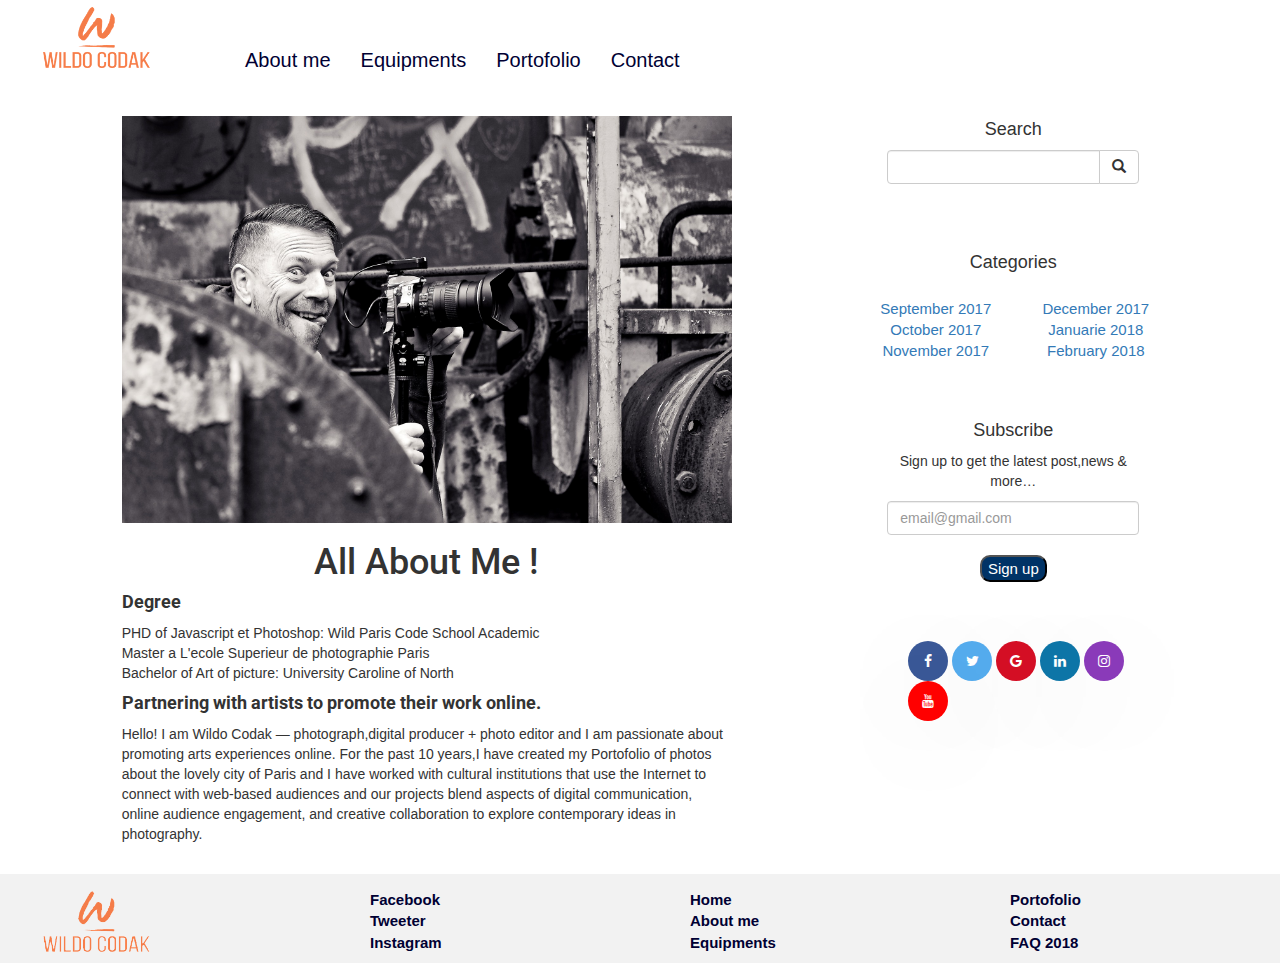
==== aboutme.html @ ee0a459d "premier commit" ====
<!DOCTYPE html>
<html lang="en">

<head>

  <meta charset="utf-8">
  <meta name="viewport" content="width=device-width, initial-scale=1">
  <title>Wildo Codak Photo Blog</title>

  <link rel="stylesheet" href="https://maxcdn.bootstrapcdn.com/bootstrap/3.3.7/css/bootstrap.min.css" integrity="sha384-BVYiiSIFeK1dGmJRAkycuHAHRg32OmUcww7on3RYdg4Va+PmSTsz/K68vbdEjh4u" crossorigin="anonymous">
  <link rel="stylesheet" href="aboutme.css">
  <link href="https://fonts.googleapis.com/css?family=Poppins" rel="stylesheet">
  <link rel="stylesheet" href="https://cdnjs.cloudflare.com/ajax/libs/font-awesome/4.7.0/css/font-awesome.min.css">
  <link href="https://fonts.googleapis.com/css?family=Roboto" rel="stylesheet">


</head>

<body>

  <!--............................................................NAVBAR..................................................-->
  <header>
    <nav class="navbar navbar-inverse navbar-fixed-top" role="navigation">
      <div class="container-fluid">

        <!-- Brand and toggle get grouped for better mobile display -->
        <div class="navbar-header">
          <button type="button" class="navbar-toggle" data-toggle="collapse" data-target="#bs-example-navbar-collapse-1">
            <span class="sr-only">Toggle navigation</span>
            <span class="icon-bar"></span>
            <span class="icon-bar"></span>
            <span class="icon-bar"></span>
          </button>
          <a class="navbar-brand " href="index.html" ><img src="photo/logo.png" alt=""></a>
        </div>
        <!-- Collect the nav links, forms, and other content for toggling -->
        <div class="collapse navbar-collapse" id="bs-example-navbar-collapse-1">
          <ul class="nav navbar-nav custom">
            <li>
              <a href="aboutme.html">About me</a>
            </li>
            <li>
              <a href="equipment.html">Equipments</a>
            </li>
            <li>
              <a href="portofolio.html">Portofolio</a>
            </li>
            <li>
              <a href="contact.html">Contact</a>
            </li>
          </ul>
        </div>
      </div>
    </nav>



  </header>
  <section>
    <div class="container-fluid">
      <div class="row">
        <div class="col-sm-6 col-xs-offset-1 photo">
          <img src="photo/moi.jpg" alt="Wildo Codak photo" class="img-responsive">


          <h1>All About Me !</h1>
          <p> <h4><span style="font-weight:bold">Degree</span> </h4>
            <p>PHD of Javascript et Photoshop: Wild Paris Code School Academic<br />
              Master a L'ecole Superieur de photographie Paris<br />
            Bachelor of Art of picture: University Caroline of North<br />
            </p>

            <h4><span style="font-weight: bold">Partnering with artists to promote their work online.</span></h4>
            <p>Hello! I am Wildo Codak —  photograph,digital producer + photo editor and I am passionate about promoting arts experiences online.
              For the past 10 years,I have created my Portofolio of photos about the lovely city of Paris and I have worked with cultural institutions that use the Internet to connect with web-based audiences and our projects blend aspects of digital communication, online audience engagement, and creative collaboration to explore contemporary ideas in photography.</p>

        </div>
        <div class="col-sm-3   col-xs-offset-1 col-xs-10">
          <!--..............................Section droite........................-->
          <section class="cotedroite">
            <!--.............................Button Search.......................-->
            <aside id="search">
              <div class="well">
                <h4>Search</h4>
                <div class="input-group">
                  <input type="text" class="form-control">
                  <span class="input-group-btn">
                    <button class="btn btn-default" type="button">
                      <span class="glyphicon glyphicon-search"></span>
                    </button>
                  </span>
                </div>

              </div>

            </aside>
            <!--..................................Blog categories..........................-->
            <aside id="menuright">
              <h4>Categories</h4>

              <div class="row ">

                <div class="col-lg-6 col-sm-12 col-xs-6 categories">
                  <ul class="list-unstyled">
                    <li><a href="#Sacre">September 2017</a>
                    </li>
                    <li><a href="#NotreDame">October 2017</a>
                    </li>
                    <li><a href="#army">November 2017</a>
                    </li>

                  </ul>
                </div>


                <div class="col-lg-6 col-sm-12 col-xs-6 categories">
                  <ul class="list-unstyled">
                    <li><a href="#Paris">December 2017</a>
                    </li>
                    <li><a href="#eiffel">Januarie 2018</a>
                    </li>
                    <li><a href="#Louvre">February 2018</a>
                    </li>

                  </ul>
                </div>

              </div>


            </aside>
<!--...................................................SUBSCRIBE....................................-->
            <aside id="sub">
              <div class="well">
                <h4>Subscribe</h4>
                <p>Sign up to get the latest post,news & more…</p>
                <div class="subscribe">
                  <input type="Email"placeholder="email@gmail.com" class="form-control">
                  <button>Sign up</button>
                </div>
              </div>
            </aside>
            <aside class="reseau">
              <div class="container-fluid">
              <div class="row">
                <div class="col-xs-7 col-xs-offset-3 col-sm-12 col-sm-offset-0">
              <a href="#" class="fa fa-facebook"></a>
              <a href="#" class="fa fa-twitter"></a>
              <a href="#" class="fa fa-google"></a>
              <a href="#" class="fa fa-linkedin"></a>
              <a href="#" class="fa fa-instagram"></a>
              <a href="#" class="fa fa-youtube"></a>
            </div>
          </div>
        </div>
            </aside>
      </div>
    </div>
  </section>
  <!--........................................Footer................................-->
  <footer>
    <div class="container-fluid">
      <div class="row">
        <div class=" col-xs-offset-1 col-xs-5 col-sm-3 col-sm-offset-0">
           <a href="index.html" class="navbar-brand"><img src="photo/logo1.png" alt="logo" class="logo2"></a>

        </div>
        <div class="  col-xs-5 col-sm-3 col-sm-offset-0 ">
          <ul class="list-unstyled down">
            <li><a href="">Facebook</a>
            </li>
            <li><a href="">Tweeter</a>
            </li>
            <li><a href="#Paris">Instagram</a>
            </li>


          </ul>
        </div>

        <div class=" col-xs-offset-1 col-xs-5 col-sm-3 col-sm-offset-0 ">
          <ul class="list-unstyled down">
            <li><a href="index.html">Home</a>
            </li>
            <li>
              <a href="aboutme.html">About me</a>
            </li>
            <li>
              <a href="equipment.html">Equipments</a>
            </li>
        </div>
        <div class=" col-xs-5 col-sm-3 ">
          <ul class="list-unstyled down">
            <li>
              <a href="portofolio.html">Portofolio</a>
            </li>
            <li>
            <li><a href="contact.html">Contact</a>
            </li>
            <li><a href="#Paris">FAQ 2018</a>
            </li>
          </ul>
          </div>
      </div>
      </div>


    </footer>
    <!-- Latest compiled and minified JavaScript -->
    <script src="bootstrap/bootstrap-3.3.7-dist/js/jquery.js"></script>

    <script src="bootstrap/bootstrap-3.3.7-dist/js/bootstrap.min.js"></script>

  </body>


  </html>
---- aboutme.css ----
body{
	background-color: white;
}

/*.........................................................NAVBAR............................................*/

/*.....................logo navbar............................*/
.navbar-brand{
margin-top: 10px;
margin-left:25px !important;
margin-right: 30px!important;
font-size: 30px !important;
}

.navbar-brand>img{
	width: 160px;
	height:80px;
	margin-top: -25px;
	margin-left: -30px;
}

/*........................navbar cote droite....................*/

.navbar-inverse{
	background-color: inherit;
	position: static;
	margin-top: 0px;
	border-color: white;

}
.navbar-collapse{

	margin-top: 20px;
}
.custom>li>a{
	color:#000033 !important;
	font-size: 20px;
	padding-top: 30px !important;
}

.navbar{
	margin-bottom: 0px;
}

/*.............................navbar burger.....................*/

.navbar-toggle{
	background-color: #ea926a;
	border:none;
}

.photo{
  margin-top: 30px;
}
h1{text-align: center;
  font-family: 'Roboto', sans-serif;
}
span{
  font-family: 'Roboto', sans-serif;
}


/*...................ASIDES (Coté droite)..................*/



.well{
  text-align: center;
	border-radius: 0px;
	border:none;
	background-color: inherit;
	box-shadow: none;
}

/*.......................Search...............*/

.btn-default{
  margin-top: 0px;
}

#search{
	margin-top: 5px;

}

/*.......................Categories................*/

#menuright{
  margin-top: 30px;
	border-radius: 10px;
	background-color:white;
}

#menuright>h4{
	text-align: center;
	padding-top: 20px;
}

.list-unstyled{
	padding-top: 15px;
	font-size: 15px;
	padding-left: 5px;
}

.categories{
	text-align: center;
}

/*.............................Subscribe............*/

.subscribe>button{
	background-color: #003366;
	margin-top: 20px;
	color:white;
	border-radius: 10px;
	font-size: 15px;
}

#sub{
	margin-top: 20px;
}

button{
	margin-top: 20px;
	background-color: #003366;
	color: white;
}

/*...........................photo photograph.............*/

.moi{
	text-align: center;
	color:white;
}

.rond{
	padding: 0;
}

/*..........................Social media...................*/

.reseau{
	margin-top: 40px;
	margin-left: 25px;

}

.fa {
    padding: 13px;
    font-size: 30px;
    width: 40px;
    text-align: center;
    text-decoration: none;
		border-radius: 100%;
		box-shadow: 1px 22px 99px -15px rgba(33,31,33,1);
}

/* Add a hover effect if you want */
.fa:hover {
    opacity: 0.7;


}



/* Facebook */
.fa-facebook {
    background: #3B5998;
    color: white;
}

/* Twitter */
.fa-twitter {
    background: #55ACEE;
    color: white;
}
/*..Google...*/
.fa-google {
	 background: #d50f25;
	 color: white;
}
.fa-linkedin {
	background-color: #0e76a8;
	color:white;
}
.fa-instagram {
 background: #8a3ab9;
 color: white;
}
.fa-youtube {
	background: red;
	color:white;
}

/*...............................Footer...................*/

footer{

	background-color: #F2F2F2;
	margin-top: 20px;
}
.down>li>a{
	color: #000033;
	padding-left: 30px;
	font-weight: bolder;
	font-size: 15px;

}


.logo2{
	margin-top: -15px !important;
}
.list-unstyled{
	padding-top: 15px;
	font-size: 15px;
	padding-left: 5px;
}
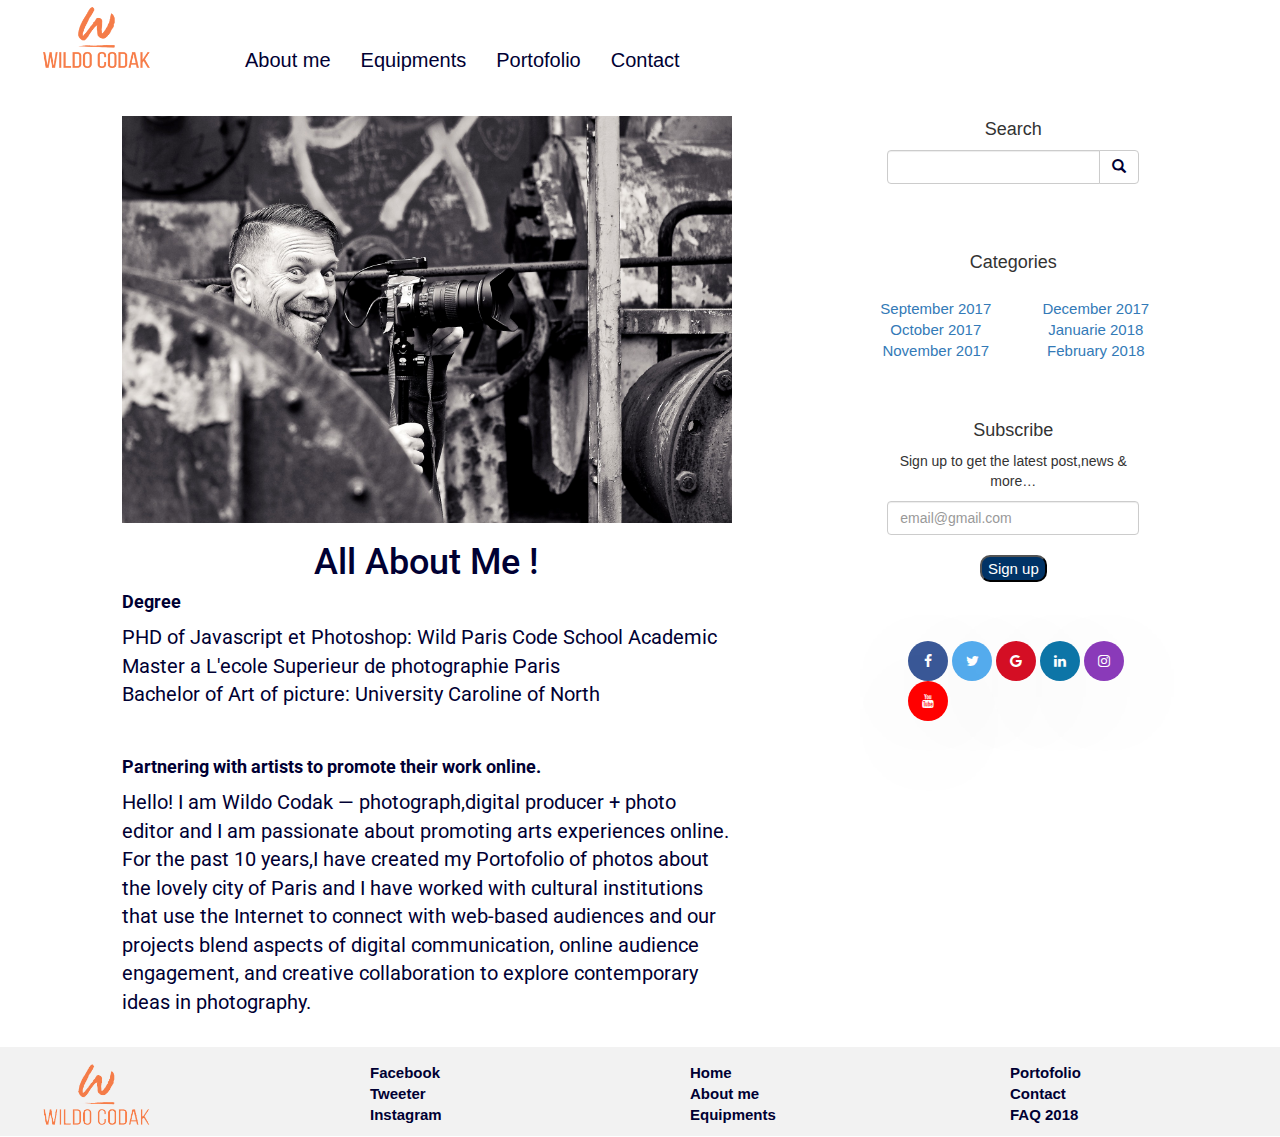
==== commit 98b6f6da: "Merge pull request #4 from Bjbs-wild/dev" ====
--- a/aboutme.html
+++ b/aboutme.html
@@ -40,7 +40,7 @@
               <a href="aboutme.html">About me</a>
             </li>
             <li>
-              <a href="equipment.html">Equipments</a>
+              <a href="equipement.html">Equipments</a>
             </li>
             <li>
               <a href="portofolio.html">Portofolio</a>
@@ -65,14 +65,14 @@
 
           <h1>All About Me !</h1>
           <p> <h4><span style="font-weight:bold">Degree</span> </h4>
-            <p>PHD of Javascript et Photoshop: Wild Paris Code School Academic<br />
+            <span class="text"><p>PHD of Javascript et Photoshop: Wild Paris Code School Academic<br />
               Master a L'ecole Superieur de photographie Paris<br />
             Bachelor of Art of picture: University Caroline of North<br />
-            </p>
+          </p></span><br />
 
             <h4><span style="font-weight: bold">Partnering with artists to promote their work online.</span></h4>
-            <p>Hello! I am Wildo Codak —  photograph,digital producer + photo editor and I am passionate about promoting arts experiences online.
-              For the past 10 years,I have created my Portofolio of photos about the lovely city of Paris and I have worked with cultural institutions that use the Internet to connect with web-based audiences and our projects blend aspects of digital communication, online audience engagement, and creative collaboration to explore contemporary ideas in photography.</p>
+            <span class="text"><p>Hello! I am Wildo Codak —  photograph,digital producer + photo editor and I am passionate about promoting arts experiences online.
+              For the past 10 years,I have created my Portofolio of photos about the lovely city of Paris and I have worked with cultural institutions that use the Internet to connect with web-based audiences and our projects blend aspects of digital communication, online audience engagement, and creative collaboration to explore contemporary ideas in photography.</p></span>
 
         </div>
         <div class="col-sm-3   col-xs-offset-1 col-xs-10">
@@ -144,7 +144,7 @@
               <div class="container-fluid">
               <div class="row">
                 <div class="col-xs-7 col-xs-offset-3 col-sm-12 col-sm-offset-0">
-              <a href="#" class="fa fa-facebook"></a>
+              <a href="https://www.facebook.com/WildoCodak/" class="fa fa-facebook"></a>
               <a href="#" class="fa fa-twitter"></a>
               <a href="#" class="fa fa-google"></a>
               <a href="#" class="fa fa-linkedin"></a>
@@ -167,7 +167,7 @@
         </div>
         <div class="  col-xs-5 col-sm-3 col-sm-offset-0 ">
           <ul class="list-unstyled down">
-            <li><a href="">Facebook</a>
+            <li><a href="https://www.facebook.com/WildoCodak/">Facebook</a>
             </li>
             <li><a href="">Tweeter</a>
             </li>
@@ -186,7 +186,7 @@
               <a href="aboutme.html">About me</a>
             </li>
             <li>
-              <a href="equipment.html">Equipments</a>
+              <a href="equipement.html">Equipments</a>
             </li>
         </div>
         <div class=" col-xs-5 col-sm-3 ">
--- a/aboutme.css
+++ b/aboutme.css
@@ -54,9 +54,16 @@
 }
 h1{text-align: center;
   font-family: 'Roboto', sans-serif;
+	color: #000033
 }
 span{
   font-family: 'Roboto', sans-serif;
+	color: #000033
+}
+.text{
+font-family: 'Roboto', sans-serif;
+font-size: 20px;
+color: #000033
 }
 
 
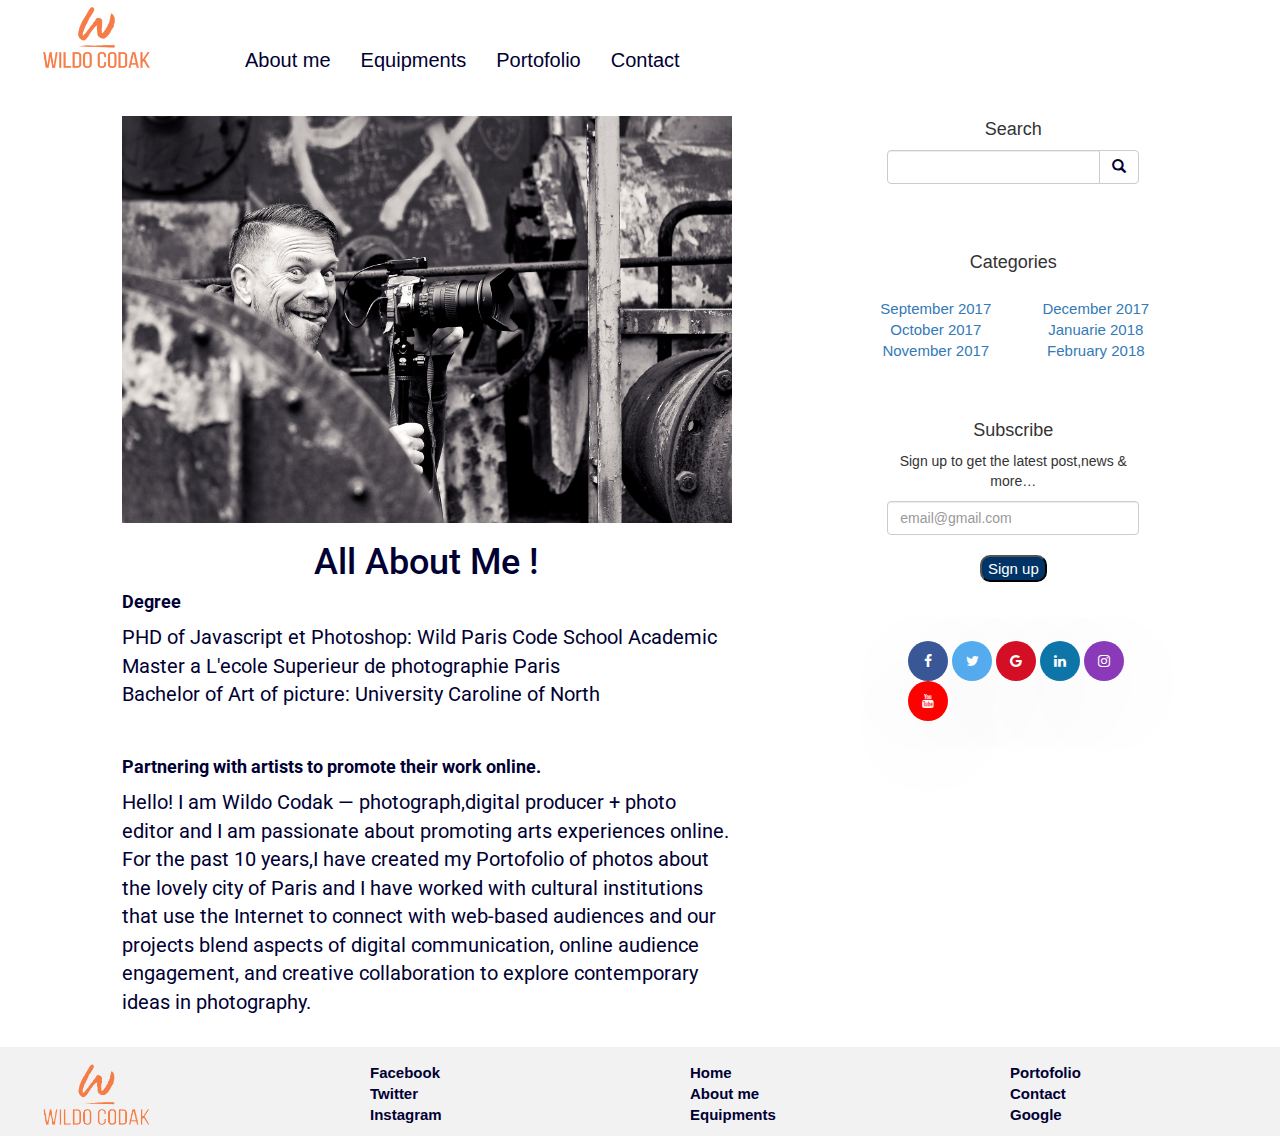
==== commit 7cc6e206: "lien socal media" ====
--- a/aboutme.html
+++ b/aboutme.html
@@ -5,7 +5,7 @@
 
   <meta charset="utf-8">
   <meta name="viewport" content="width=device-width, initial-scale=1">
-  <title>Wildo Codak Photo Blog</title>
+  <title>Wildo about me</title>
 
   <link rel="stylesheet" href="https://maxcdn.bootstrapcdn.com/bootstrap/3.3.7/css/bootstrap.min.css" integrity="sha384-BVYiiSIFeK1dGmJRAkycuHAHRg32OmUcww7on3RYdg4Va+PmSTsz/K68vbdEjh4u" crossorigin="anonymous">
   <link rel="stylesheet" href="aboutme.css">
@@ -145,11 +145,11 @@
               <div class="row">
                 <div class="col-xs-7 col-xs-offset-3 col-sm-12 col-sm-offset-0">
               <a href="https://www.facebook.com/WildoCodak/" class="fa fa-facebook"></a>
-              <a href="#" class="fa fa-twitter"></a>
-              <a href="#" class="fa fa-google"></a>
-              <a href="#" class="fa fa-linkedin"></a>
-              <a href="#" class="fa fa-instagram"></a>
-              <a href="#" class="fa fa-youtube"></a>
+              <a href="https://www.facebook.com/WildoCodak/" class="fa fa-twitter"></a>
+              <a href="https://www.google.fr/search?q=wildo+codak&oq=wildo+codak&aqs=chrome..69i57j69i61l3j0l2.4064j0j8&sourceid=chrome&ie=UTF-8" class="fa fa-google"></a>
+              <a href="https://www.facebook.com/WildoCodak/" class="fa fa-linkedin"></a>
+              <a href="https://www.facebook.com/WildoCodak/" class="fa fa-instagram"></a>
+              <a href="https://www.facebook.com/WildoCodak/" class="fa fa-youtube"></a>
             </div>
           </div>
         </div>
@@ -169,9 +169,9 @@
           <ul class="list-unstyled down">
             <li><a href="https://www.facebook.com/WildoCodak/">Facebook</a>
             </li>
-            <li><a href="">Tweeter</a>
-            </li>
-            <li><a href="#Paris">Instagram</a>
+            <li><a href="https://www.facebook.com/WildoCodak/">Twitter</a>
+            </li>
+            <li><a href="https://www.facebook.com/WildoCodak/">Instagram</a>
             </li>
 
 
@@ -197,7 +197,7 @@
             <li>
             <li><a href="contact.html">Contact</a>
             </li>
-            <li><a href="#Paris">FAQ 2018</a>
+            <li><a href="https://www.google.fr/search?q=wildo+codak&oq=wildo+codak&aqs=chrome..69i57j69i61l3j0l2.4064j0j8&sourceid=chrome&ie=UTF-8">Google</a>
             </li>
           </ul>
           </div>
